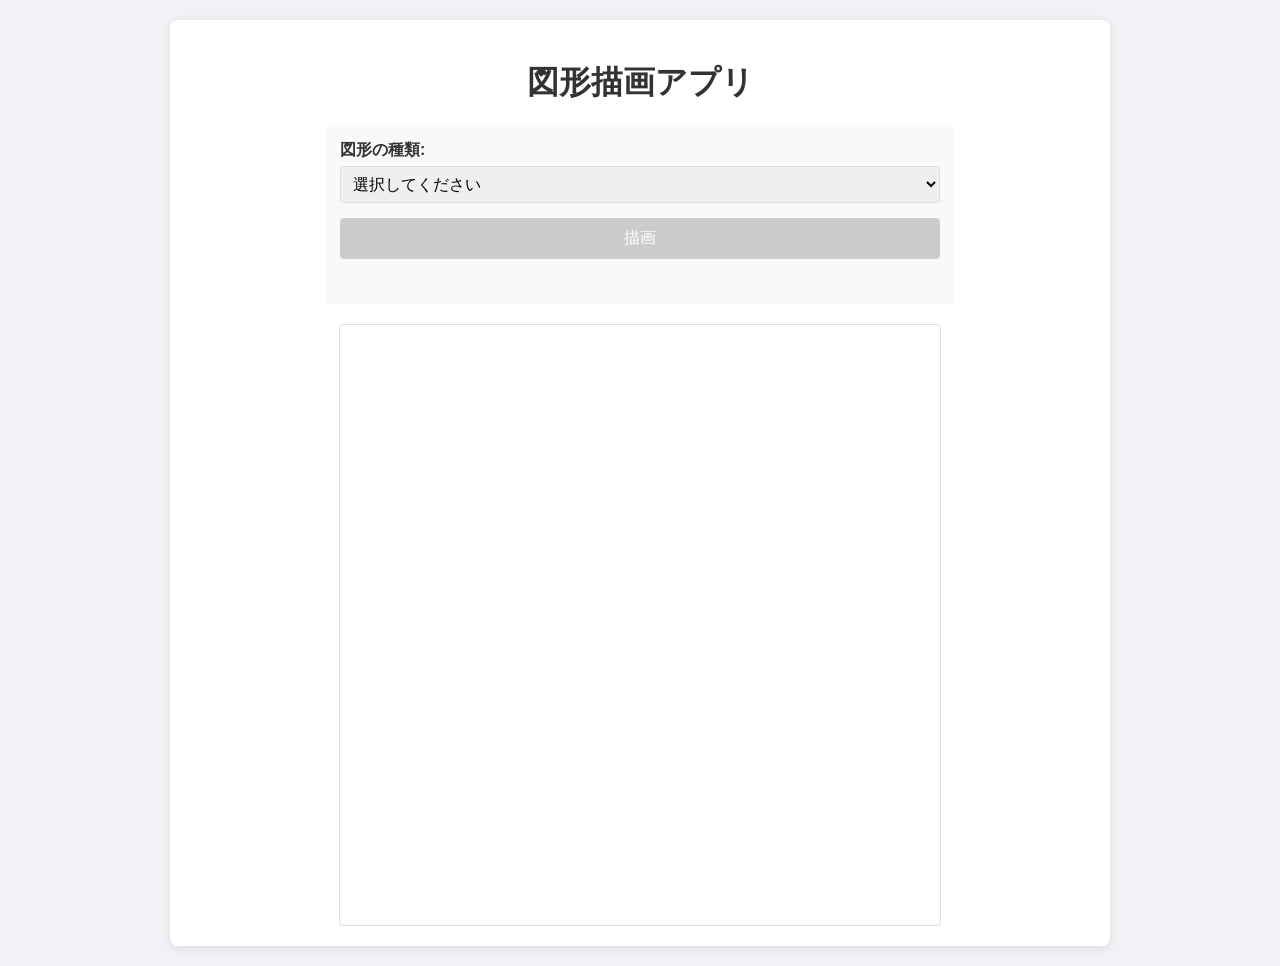
==== index.html @ b753fa9d "feat: Implement geometric shape drawing app - Added `index.html`, `style.css`, `script.js` for the w" ====
<!DOCTYPE html>
<html lang="ja">
<head>
    <meta charset="UTF-8">
    <meta name="viewport" content="width=device-width, initial-scale=1.0">
    <title>Geometric Shape Drawer</title>
    <link rel="stylesheet" href="style.css">
</head>
<body>
    <div class="container">
        <h1>図形描画アプリ</h1>

        <div class="controls">
            <div class="control-group">
                <label for="shapeType">図形の種類:</label>
                <select id="shapeType">
                    <option value="">選択してください</option>
                    <option value="triangle">三角形</option>
                    <option value="quadrilateral">四角形</option>
                    <option value="polygon">正多角形</option>
                    <option value="circle">円・楕円</option>
                </select>
            </div>

            <div class="control-group" id="methodGroup" style="display: none;">
                <label for="constructionMethod">入力タイプ:</label>
                <select id="constructionMethod">
                    <!-- Options will be populated dynamically -->
                </select>
            </div>

            <div id="inputsContainer">
                <!-- Inputs will be populated dynamically -->
            </div>

            <button id="drawBtn" disabled>描画</button>
            <div id="errorMessage" class="error"></div>
        </div>

        <div class="canvas-container">
            <canvas id="geometryCanvas" width="600" height="600"></canvas>
        </div>
    </div>
    <script src="geometry.js"></script>
    <script src="script.js"></script>
</body>
</html>
---- style.css ----
body {
    font-family: 'Helvetica Neue', Arial, sans-serif;
    margin: 0;
    padding: 20px;
    background-color: #f0f2f5;
    color: #333;
}

.container {
    max-width: 900px;
    margin: 0 auto;
    background-color: white;
    padding: 20px;
    border-radius: 8px;
    box-shadow: 0 2px 10px rgba(0,0,0,0.1);
    display: flex;
    flex-direction: column;
    align-items: center;
}

h1 {
    margin-bottom: 20px;
}

.controls {
    width: 100%;
    max-width: 600px;
    margin-bottom: 20px;
    padding: 15px;
    background-color: #f8f9fa;
    border-radius: 6px;
}

.control-group {
    margin-bottom: 15px;
    display: flex;
    flex-direction: column;
}

label {
    margin-bottom: 5px;
    font-weight: bold;
}

select, input {
    padding: 8px;
    border: 1px solid #ddd;
    border-radius: 4px;
    font-size: 16px;
}

.input-row {
    display: flex;
    gap: 10px;
    margin-bottom: 10px;
    align-items: center;
}

.input-row label {
    margin-bottom: 0;
    min-width: 80px;
}

button {
    background-color: #007bff;
    color: white;
    border: none;
    padding: 10px 20px;
    font-size: 16px;
    border-radius: 4px;
    cursor: pointer;
    width: 100%;
    transition: background-color 0.2s;
}

button:hover {
    background-color: #0056b3;
}

button:disabled {
    background-color: #ccc;
    cursor: not-allowed;
}

.canvas-container {
    border: 1px solid #ddd;
    border-radius: 4px;
    overflow: hidden;
    background-color: white;
}

canvas {
    display: block;
}

.error {
    color: #dc3545;
    margin-top: 10px;
    font-size: 14px;
    min-height: 20px;
}
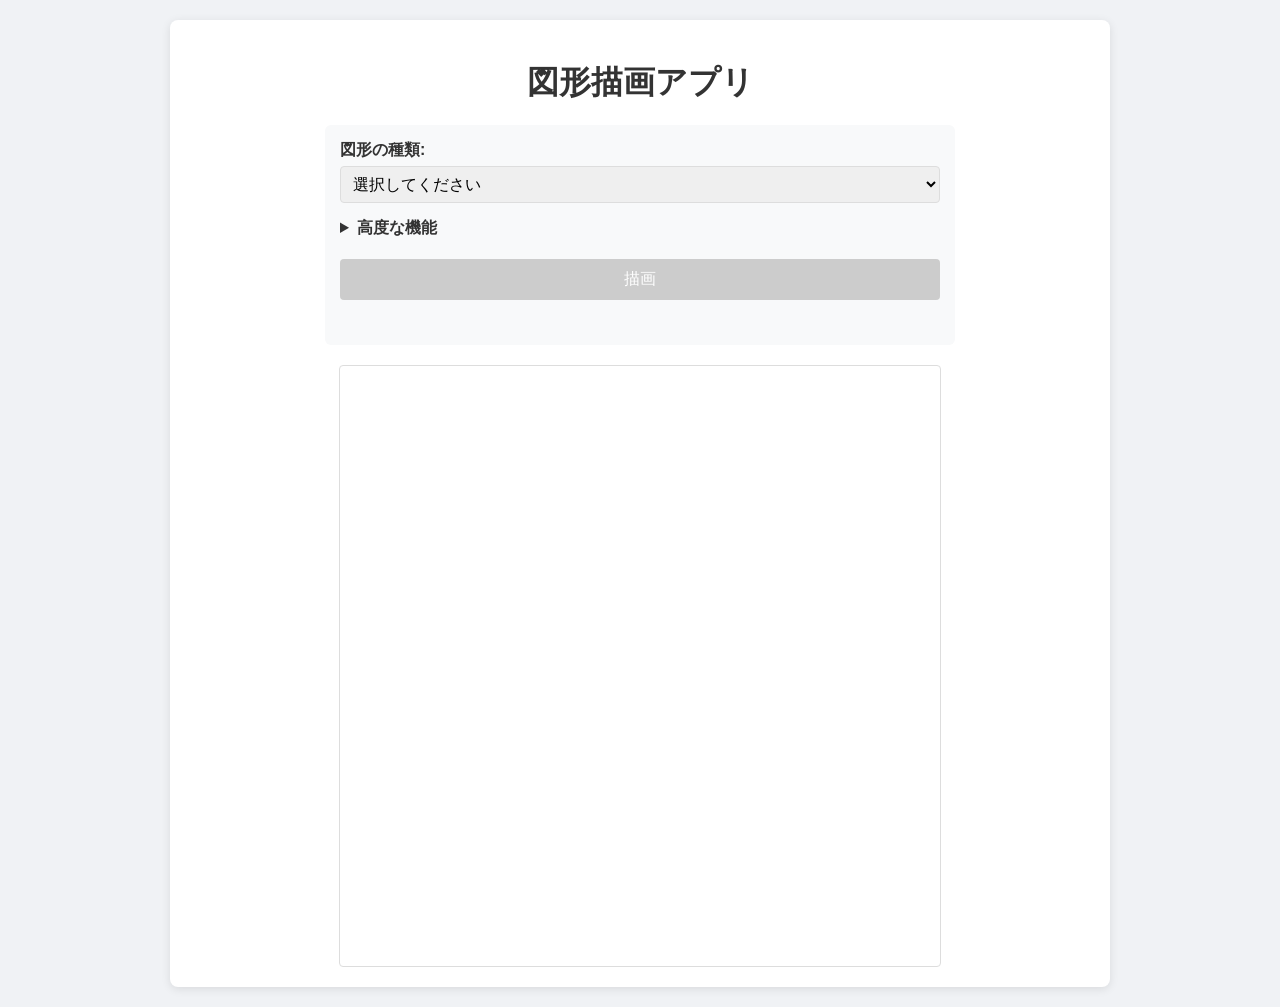
==== commit 3b211182: "feat: Add Trapezoid and Free Draw mode - Added 'Trapezoid' shape support in geometry.js and UI. - Im" ====
--- a/index.html
+++ b/index.html
@@ -33,6 +33,22 @@
                 <!-- Inputs will be populated dynamically -->
             </div>
 
+            <details id="advancedFeatures" style="margin-bottom: 20px; width: 100%;">
+                <summary>高度な機能</summary>
+                <div class="advanced-controls" style="padding: 10px; background: #eee; margin-top: 10px; border-radius: 4px;">
+                    <label>
+                        <input type="checkbox" id="freeDrawMode"> 自由描画モード (辺と角を順に追加)
+                    </label>
+                    <div id="freeDrawControls" style="display: none; margin-top: 10px;">
+                        <div id="stepsContainer"></div>
+                        <div style="margin-top: 10px; display: flex; gap: 10px;">
+                            <button id="addStepBtn" style="width: auto; background-color: #28a745;">+ ステップ追加</button>
+                            <button id="removeStepBtn" style="width: auto; background-color: #dc3545;">- 削除</button>
+                        </div>
+                    </div>
+                </div>
+            </details>
+
             <button id="drawBtn" disabled>描画</button>
             <div id="errorMessage" class="error"></div>
         </div>
--- a/style.css
+++ b/style.css
@@ -61,6 +61,24 @@
     min-width: 80px;
 }
 
+/* Step row for free drawing */
+.step-row {
+    display: flex;
+    gap: 10px;
+    margin-bottom: 8px;
+    align-items: center;
+    background: white;
+    padding: 8px;
+    border-radius: 4px;
+}
+.step-row label {
+    min-width: auto;
+    font-size: 14px;
+}
+.step-row input {
+    width: 80px;
+}
+
 button {
     background-color: #007bff;
     color: white;
@@ -99,3 +117,11 @@
     font-size: 14px;
     min-height: 20px;
 }
+
+details {
+    cursor: pointer;
+}
+summary {
+    font-weight: bold;
+    outline: none;
+}
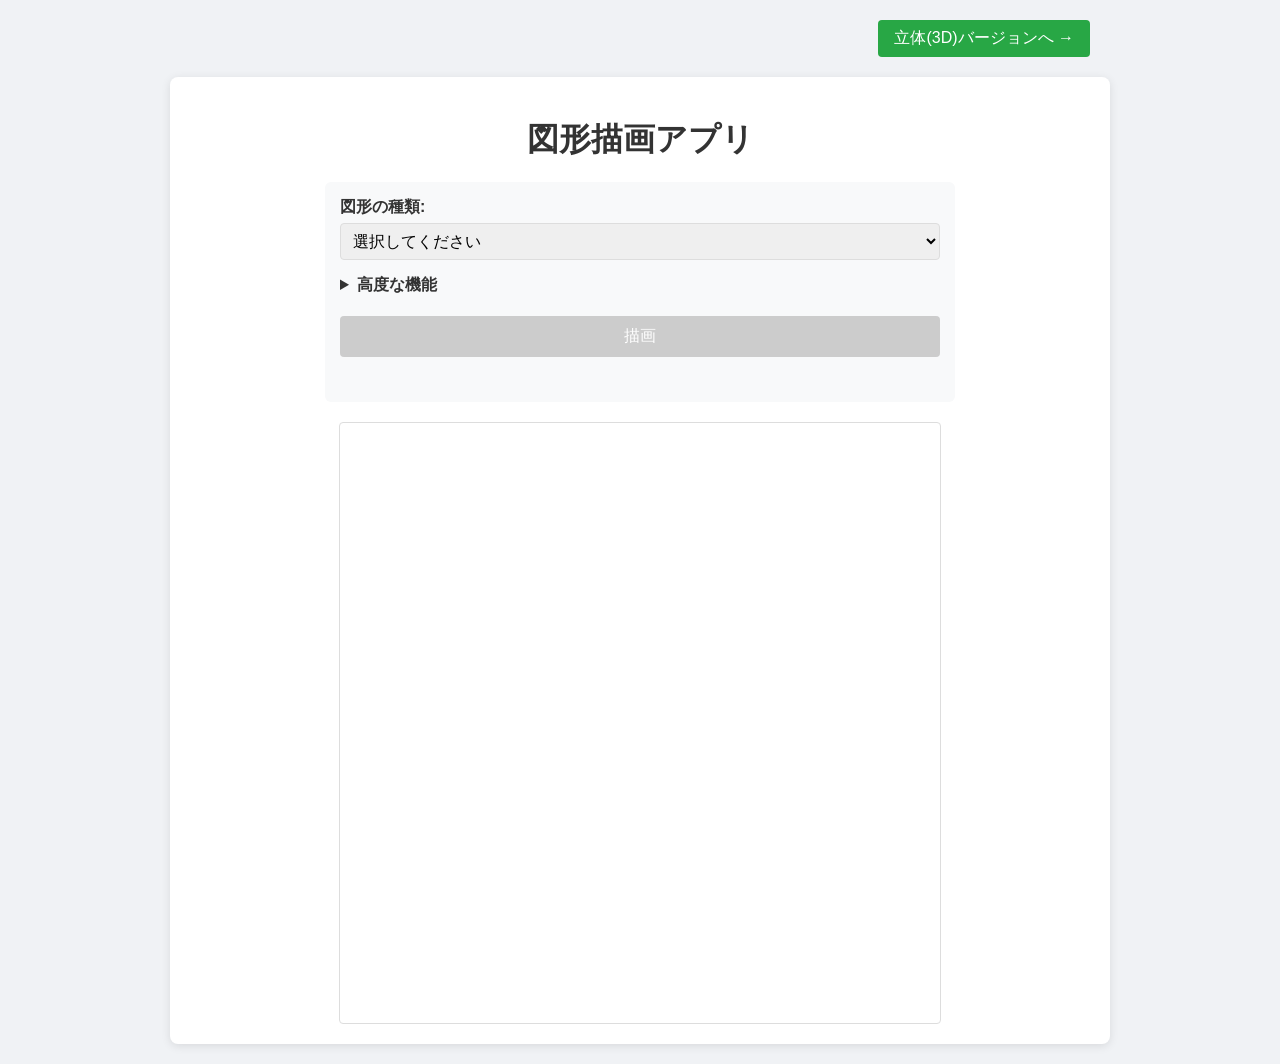
==== commit b889d1d0: "feat: Add 3D Geometric Shape Viewer - Created `3d.html`, `geometry3d.js`, and `script3d.js`. - Imple" ====
--- a/index.html
+++ b/index.html
@@ -5,8 +5,25 @@
     <meta name="viewport" content="width=device-width, initial-scale=1.0">
     <title>Geometric Shape Drawer</title>
     <link rel="stylesheet" href="style.css">
+    <style>
+        .nav-header {
+            width: 100%;
+            max-width: 900px;
+            margin: 0 auto 20px auto;
+            display: flex;
+            justify-content: flex-end;
+        }
+        .nav-btn {
+            background-color: #28a745;
+            width: auto;
+            padding: 8px 16px;
+        }
+    </style>
 </head>
 <body>
+    <div class="nav-header">
+        <a href="3d.html"><button class="nav-btn">立体(3D)バージョンへ →</button></a>
+    </div>
     <div class="container">
         <h1>図形描画アプリ</h1>
 
